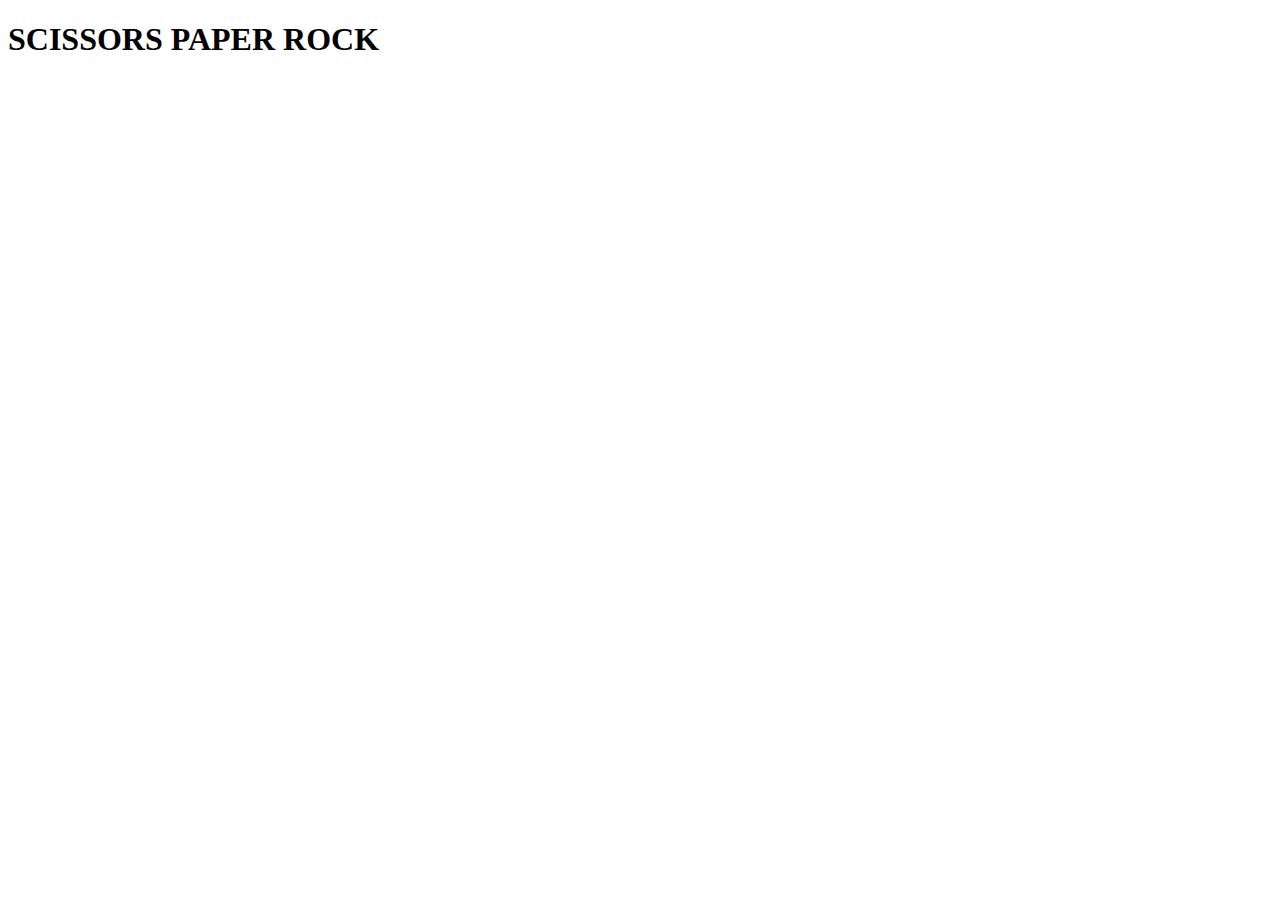
==== rockPaperScissors.html @ 99824d88 "Odin Rock Paper Scissors" ====
<!DOCTYPE html>
<html lang="en-us">
  <head>
    <meta charset="utf-8" />

    <title>Scissors Paper Rock</title>
  </head>

  <body>
    <h1>SCISSORS PAPER ROCK</h1>
  </body>

  <script src="rockPaperScissors.js"></script>
</html>
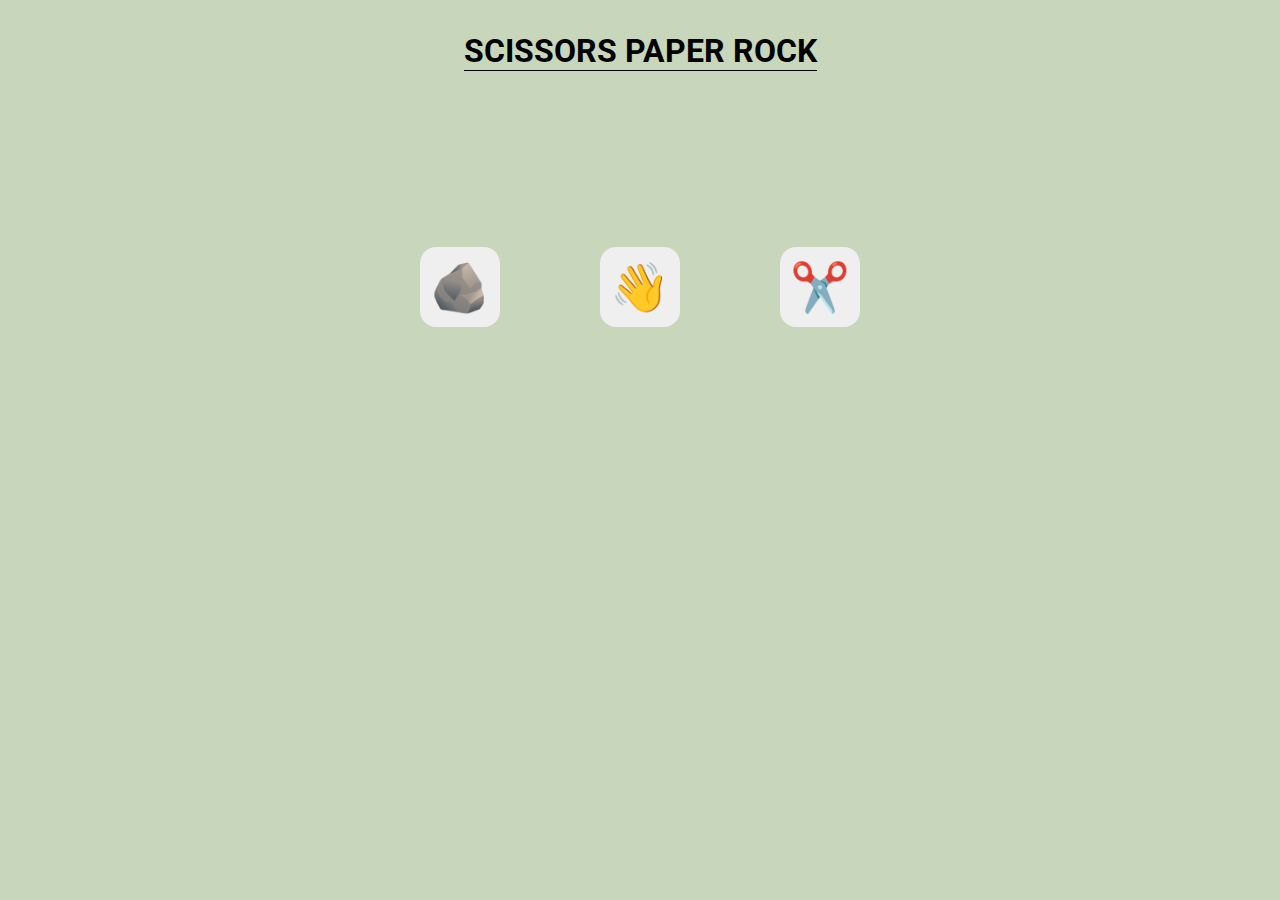
==== commit 886e16f4: "Add rock paper scissor icons" ====
--- a/rockPaperScissors.html
+++ b/rockPaperScissors.html
@@ -2,13 +2,18 @@
 <html lang="en-us">
   <head>
     <meta charset="utf-8" />
-
+    <link rel="stylesheet" href="rockPaperScissors.css" />
+    <script src="rockPaperScissors.js" defer></script>
     <title>Scissors Paper Rock</title>
   </head>
 
   <body>
     <h1>SCISSORS PAPER ROCK</h1>
+    <div class="rps-wrapper">
+      <button>&#129704</button>
+      <button>&#128075</button>
+      <button>&#9986&#65039</button>
+    </div>
+    <div class="score"></div>
   </body>
-
-  <script src="rockPaperScissors.js"></script>
 </html>
--- a/rockPaperScissors.css
+++ b/rockPaperScissors.css
@@ -0,0 +1,36 @@
+@import url('https://fonts.googleapis.com/css2?family=Roboto:wght@400;500;700;900&display=swap');
+
+* {
+          box-sizing: border-box;
+          padding: 0;
+          margin: 0;
+
+}
+
+body {
+          background-color: #c8d6bb;
+          display: flex;
+          justify-content: center;
+          flex-direction: column;
+          align-items: center;
+          margin-top: 2rem;
+          font-family: 'Roboto', sans-serif;
+}
+
+h1 {
+          border-bottom: 1px solid black;
+}
+
+.rps-wrapper {
+          margin-top: 8rem;
+}
+
+button {
+          width: 5rem;
+          height: 5rem;
+          font-size: 3rem;
+          margin: 3rem;
+          border: none;
+          border-radius: 16px;
+          cursor: pointer;
+}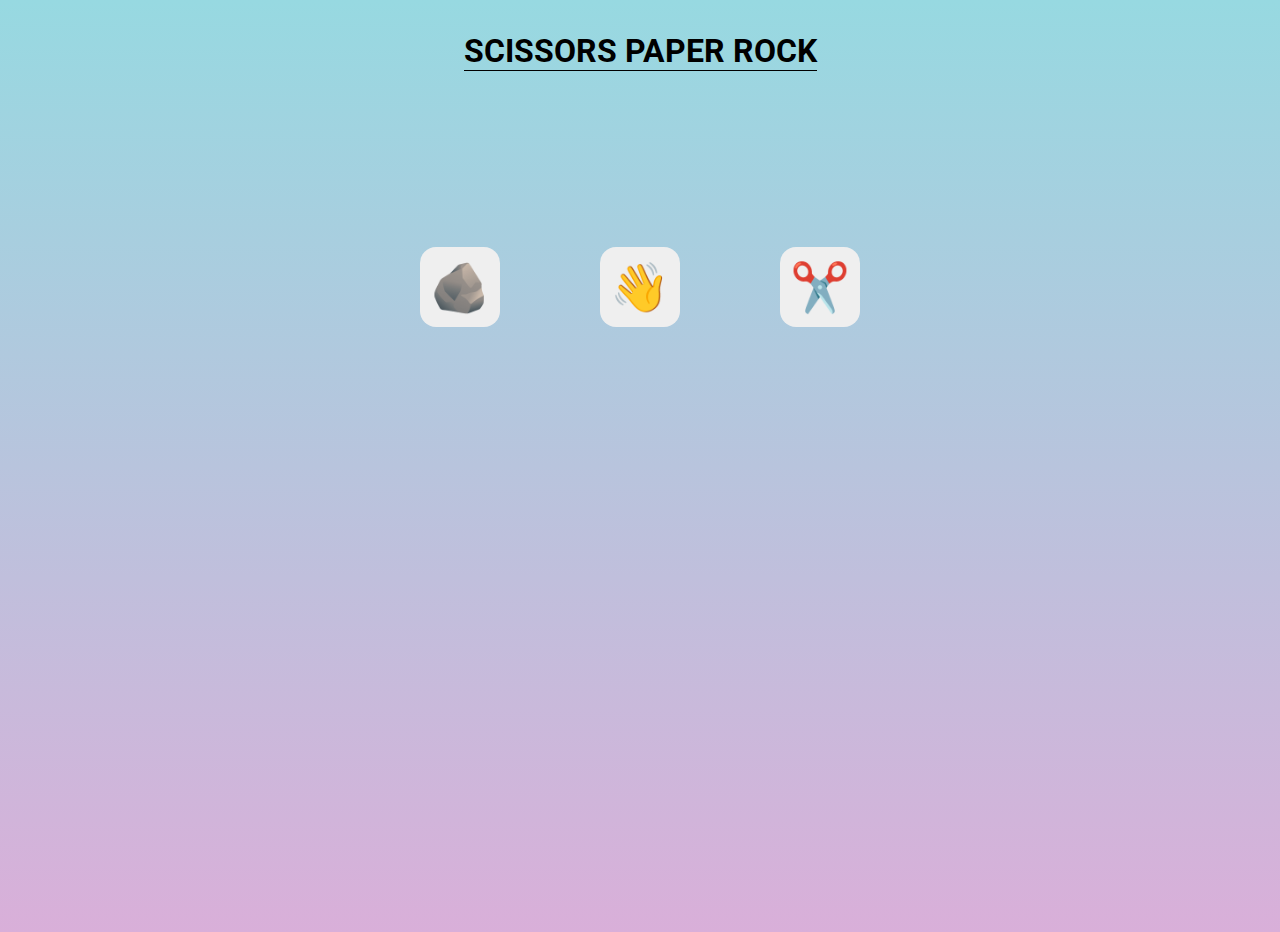
==== commit dde7c17f: "Add event listeners to buttons" ====
--- a/rockPaperScissors.html
+++ b/rockPaperScissors.html
@@ -10,10 +10,10 @@
   <body>
     <h1>SCISSORS PAPER ROCK</h1>
     <div class="rps-wrapper">
-      <button>&#129704</button>
-      <button>&#128075</button>
-      <button>&#9986&#65039</button>
+      <button id="rock">&#129704</button>
+      <button id="paper">&#128075</button>
+      <button id="scissors">&#9986&#65039</button>
     </div>
-    <div class="score"></div>
+    <div id="score" class="score"></div>
   </body>
 </html>
--- a/rockPaperScissors.css
+++ b/rockPaperScissors.css
@@ -4,17 +4,19 @@
           box-sizing: border-box;
           padding: 0;
           margin: 0;
-
 }
 
 body {
-          background-color: #c8d6bb;
+          background-image: linear-gradient(0deg, #D9AFD9 0%, #97D9E1 100%);
+          background-repeat: no-repeat;
+          background-size: cover;
           display: flex;
-          justify-content: center;
+          /* justify-content: center; */
           flex-direction: column;
           align-items: center;
           margin-top: 2rem;
           font-family: 'Roboto', sans-serif;
+          height: 100vh;
 }
 
 h1 {
